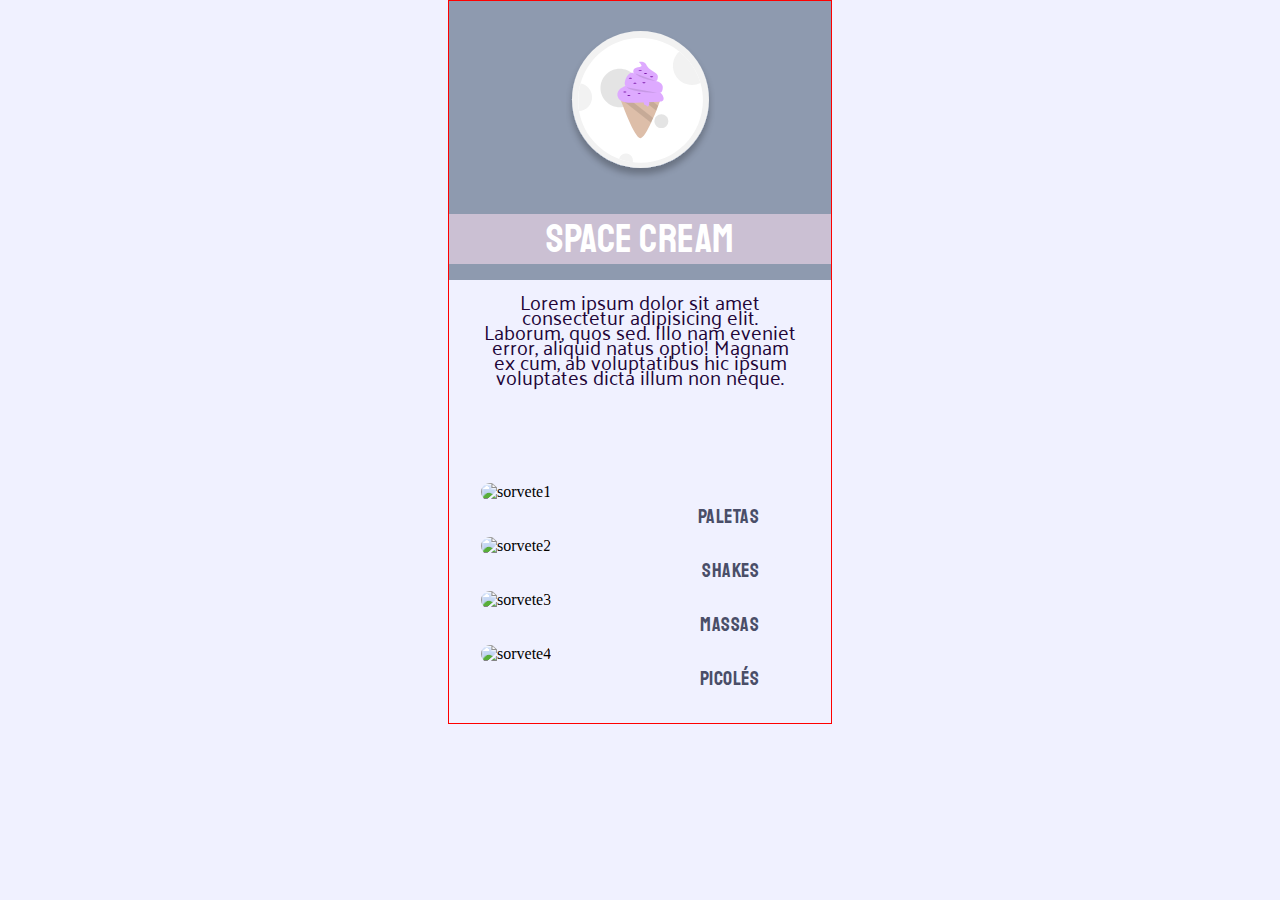
==== desafioStage03/index.html @ 04c7185d "incluindo imagens" ====
<!DOCTYPE html>
<html lang="pt-br">
  <head>
    <link rel="preconnect" href="https://fonts.googleapis.com" />
    <link rel="preconnect" href="https://fonts.gstatic.com" crossorigin />
    <meta charset="UTF-8" />
    <meta http-equiv="X-UA-Compatible" content="IE=edge" />
    <meta name="viewport" content="width=device-width, initial-scale=1.0" />
    <link
      href="https://fonts.googleapis.com/css2?family=Palanquin&family=Staatliches&display=swap"
      rel="stylesheet"
    />
    <link rel="stylesheet" href="style.css" />
    <title>Sorveteria</title>
  </head>
  <body>
    <div class="page">
      <header>
        <img src="logo.svg" alt="logo" />
        <h1>Space Cream</h1>
      </header>
      <main>
        <p>
          Lorem ipsum dolor sit amet consectetur adipisicing elit. Laborum, quos
          sed. Illo nam eveniet error, aliquid natus optio! Magnam ex cum, ab
          voluptatibus hic ipsum voluptates dicta illum non neque.
        </p>
        <div class="card sm">
          <img
            src="https://images.unsplash.com/photo-1488900128323-21503983a07e?ixlib=rb-1.2.1&ixid=MnwxMjA3fDB8MHxwcm9maWxlLXBhZ2V8MzN8fHxlbnwwfHx8fA%3D%3D&auto=format&fit=crop&w=500&q=60"
            alt="sorvete1"
          />
          <h2>Paletas</h2>
        </div>
        <div class="card lg">
          <img
            src="https://images.unsplash.com/photo-1615478503562-ec2d8aa0e24e?ixlib=rb-1.2.1&ixid=MnwxMjA3fDB8MHxwcm9maWxlLXBhZ2V8NHx8fGVufDB8fHx8&auto=format&fit=crop&w=500&q=60"
            alt="sorvete2"
          />
          <h2>Shakes</h2>
        </div>
        <div class="card sm">
          <img
            src="https://images.unsplash.com/photo-1516559828984-fb3b99548b21?ixlib=rb-1.2.1&ixid=MnwxMjA3fDB8MHxwcm9maWxlLXBhZ2V8MzU2fHx8ZW58MHx8fHw%3D&auto=format&fit=crop&w=500&q=60"
            alt="sorvete3"
          />
          <h2>Massas</h2>
        </div>
        <div class="card lg">
          <img
            src="https://images.unsplash.com/photo-1516043827470-d52c543c438f?ixlib=rb-1.2.1&ixid=MnwxMjA3fDB8MHxwcm9maWxlLXBhZ2V8NjF8fHxlbnwwfHx8fA%3D%3D&auto=format&fit=crop&w=500&q=60"
            alt="sorvete4"
          />
          <h2>Picolés</h2>
        </div>
      </main>
    </div>
  </body>
</html>
---- desafioStage03/style.css ----
* {
  margin: 0;
  padding: 0;
  box-sizing: border-box;
}

:root {
  --ff-palaquin: 'Palanquin', sans-serif;
  --ff-staatliches: 'Staatliches', cursive;
  --f-color-first: hsl(0, 0%, 100%);
  --f-color-second: hsl(274, 84%, 12%);
  --f-color-third: hsl(233, 17%, 35%);
  font-size: 62.5%;


  --bg--first: hsl(233, 100%, 97%);
  --bg--second:hsl(218, 17%, 62%);
  --bg--third: hsl(275, 18%, 79%);
  
}

body {
  background: var(--bg--first);
  font-size: 1.6rem;
}

.page {
  width: 38.4rem;
  margin: 0 auto;
  border: 1px solid red;
}

header {
  text-align: center;
  background: var(--bg--second);
  height: 27.9rem;
}

header img {
  padding: 3rem 0;
}

header h1 {
  text-transform: uppercase;
  font-family: var(--ff-staatliches);
  font-size: 4rem;
  font-weight: 400;
  color: var(--f-color-first);
  letter-spacing: 0.05rem;
  line-height: 3.4rem;

  background: var(--bg--third);

  padding: 0.8rem 0;
}

main {
  display: grid;
  gap: 3.6rem;
  padding: 0 3.2rem 6rem;
}

main p {
  text-align: center;
  font-family: var(--ff-palaquin);
  font-weight: 400;
  font-size: 2rem;
  color: var(--f-color-second);
  line-height: 1.5rem;

  padding: 1.4rem 0 6.3rem;
}

.card {
  position: relative;
}

.card img {
  width: 32REM;
  border-radius: 2rem;
}

.sm img {
  height: 25rem;
  object-fit: cover;
}

.lg img {
  height: 45rem;
}

.card h2 {
  position: absolute;
  top: 1.7rem;
  right: 1.7rem;
  background: var(--bg--first);
  border-radius: 2rem;
  padding: 0 2.3rem;
  font-size: 2rem;
  font-family: var(--ff-staatliches);
  font-weight: 400;
  color: var(--f-color-third);
  line-height: 3.4rem;
  letter-spacing: 0.05rem;
}
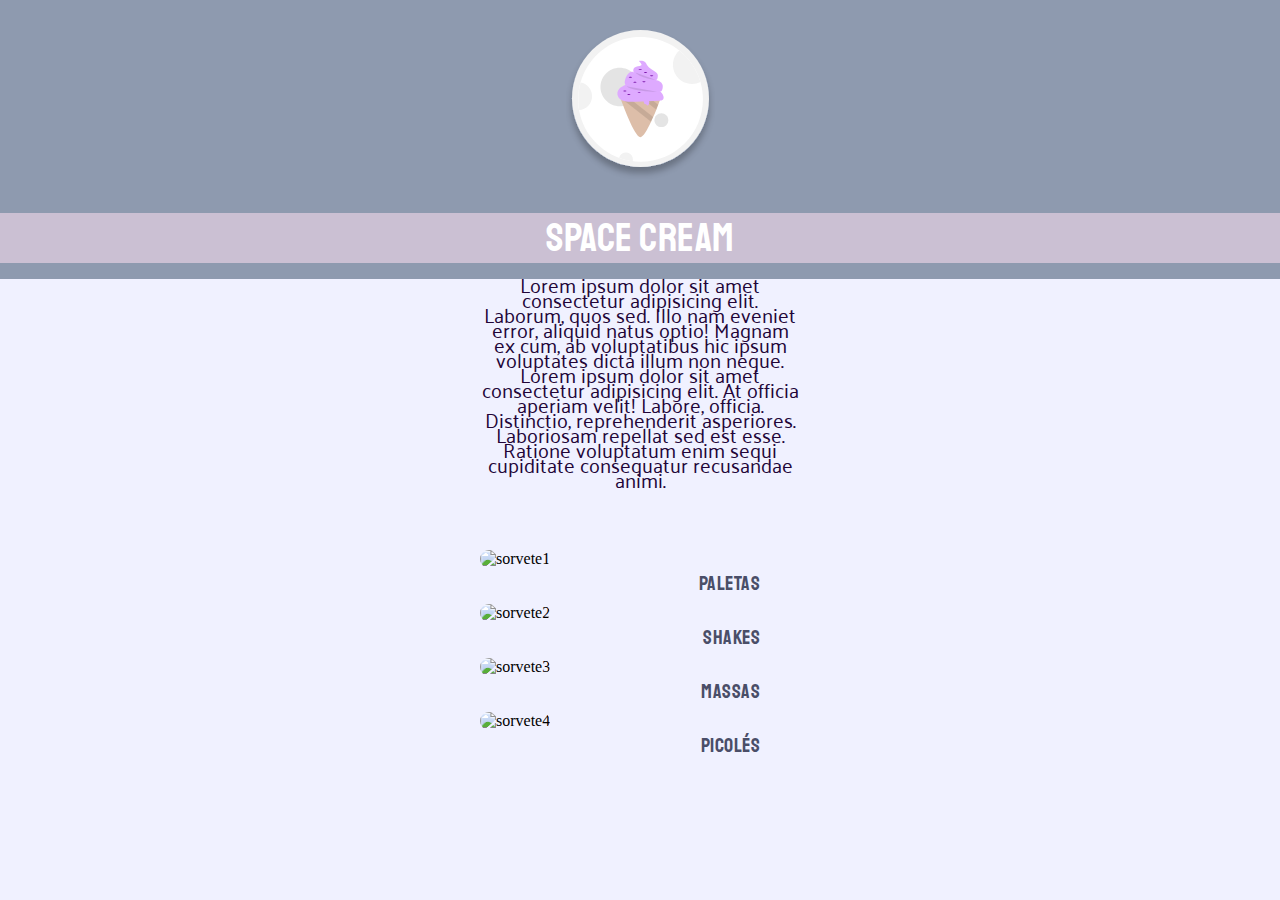
==== commit e131a4bf: "ajustando mobile" ====
--- a/desafioStage03/index.html
+++ b/desafioStage03/index.html
@@ -14,17 +14,23 @@
     <title>Sorveteria</title>
   </head>
   <body>
-    <div class="page">
+    <div class="header">
       <header>
         <img src="logo.svg" alt="logo" />
         <h1>Space Cream</h1>
       </header>
+      <p>
+        Lorem ipsum dolor sit amet consectetur adipisicing elit. Laborum, quos
+        sed. Illo nam eveniet error, aliquid natus optio! Magnam ex cum, ab
+        voluptatibus hic ipsum voluptates dicta illum non neque. Lorem ipsum
+        dolor sit amet consectetur adipisicing elit. At officia aperiam velit!
+        Labore, officia. Distinctio, reprehenderit asperiores. Laboriosam
+        repellat sed est esse. Ratione voluptatum enim sequi cupiditate
+        consequatur recusandae animi.
+      </p>
+    </div>
+    <div class="page">
       <main>
-        <p>
-          Lorem ipsum dolor sit amet consectetur adipisicing elit. Laborum, quos
-          sed. Illo nam eveniet error, aliquid natus optio! Magnam ex cum, ab
-          voluptatibus hic ipsum voluptates dicta illum non neque.
-        </p>
         <div class="card sm">
           <img
             src="https://images.unsplash.com/photo-1488900128323-21503983a07e?ixlib=rb-1.2.1&ixid=MnwxMjA3fDB8MHxwcm9maWxlLXBhZ2V8MzN8fHxlbnwwfHx8fA%3D%3D&auto=format&fit=crop&w=500&q=60"
--- a/desafioStage03/style.css
+++ b/desafioStage03/style.css
@@ -24,16 +24,45 @@
   font-size: 1.6rem;
 }
 
+body::before {
+  content: '';
+  width: 100%;
+  height: 27.9rem;
+  background: var(--bg--second);
+
+  position: absolute;
+  top: 0;
+  left: 0;
+  z-index: -1;
+
+}
+
 .page {
-  width: 38.4rem;
+  max-width: 38.4rem;
   margin: 0 auto;
-  border: 1px solid red;
+}
+
+.header {
+  width: 100%;
+  margin: 0 auto;
+}
+
+.header p {
+  max-width: 32rem;
+  margin: 0 auto;
+  text-align: center;
+  font-family: var(--ff-palaquin);
+  font-weight: 400;
+  font-size: 2rem;
+  color: var(--f-color-second);
+  line-height: 1.5rem;
+
+  padding: 0 0 6.3rem;
 }
 
 header {
   text-align: center;
-  background: var(--bg--second);
-  height: 27.9rem;
+  margin-bottom: 1.4rem;
 }
 
 header img {
@@ -60,17 +89,6 @@
   padding: 0 3.2rem 6rem;
 }
 
-main p {
-  text-align: center;
-  font-family: var(--ff-palaquin);
-  font-weight: 400;
-  font-size: 2rem;
-  color: var(--f-color-second);
-  line-height: 1.5rem;
-
-  padding: 1.4rem 0 6.3rem;
-}
-
 .card {
   position: relative;
 }
@@ -78,11 +96,12 @@
 .card img {
   width: 32REM;
   border-radius: 2rem;
+
+  animation: downtop 500ms 350ms backwards;
 }
 
 .sm img {
   height: 25rem;
-  object-fit: cover;
 }
 
 .lg img {
@@ -102,4 +121,31 @@
   color: var(--f-color-third);
   line-height: 3.4rem;
   letter-spacing: 0.05rem;
+
+  animation: topdown 2000ms 350ms backwards;
 }
+
+
+@keyframes downtop {
+  0% {
+    opacity: 0;
+    transform: translateY(15px);
+  }
+
+  100% {
+    opacity: 1;
+    transform: translateY(0);
+  }
+}
+
+@keyframes topdown {
+  0% {
+    opacity: 0;
+    transform: translateY(-15px);
+  }
+  100% {
+    opacity: 1;
+    transform: translateY(0);
+  }
+}
+
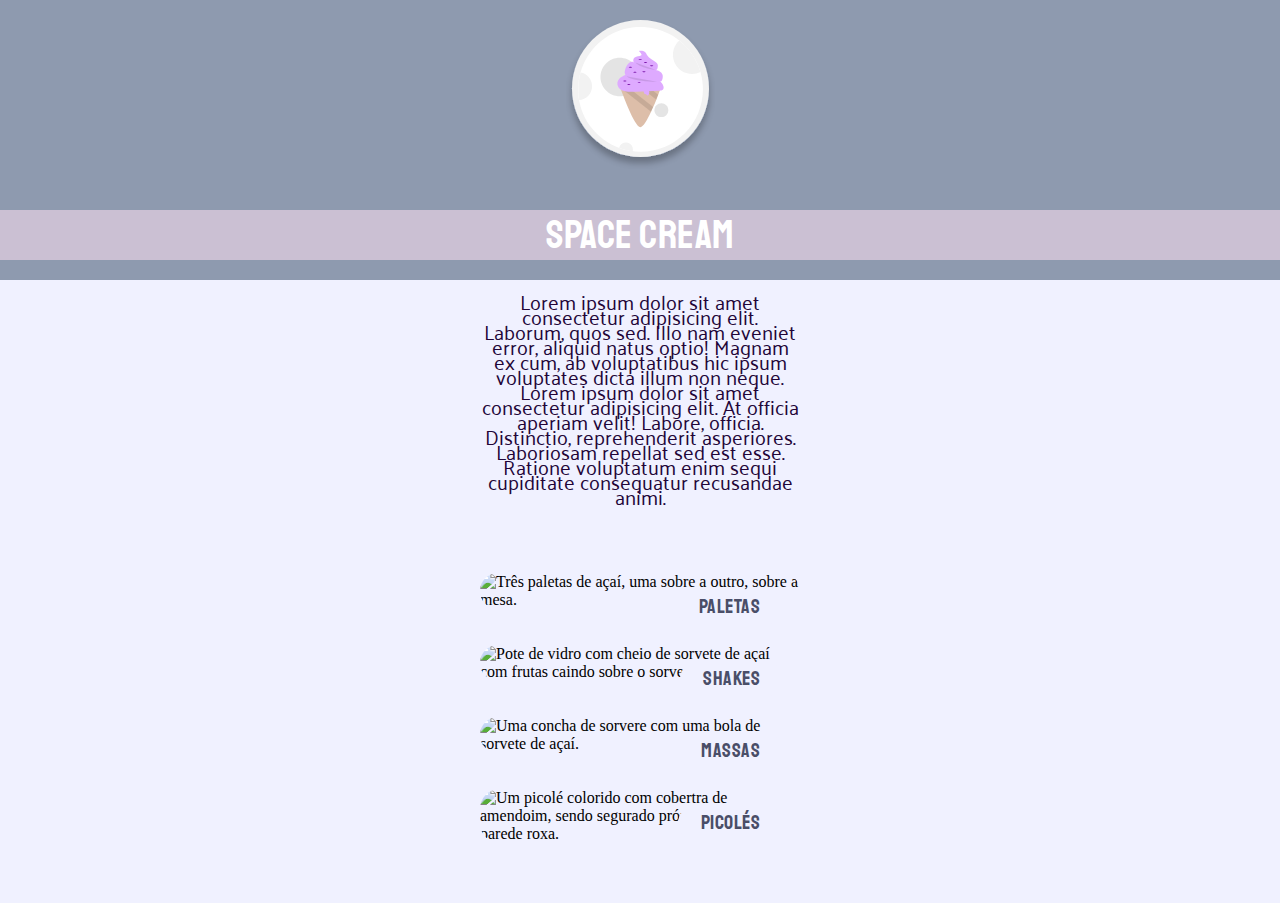
==== commit 53292fc7: "finalizado o projeto mobile first" ====
--- a/desafioStage03/index.html
+++ b/desafioStage03/index.html
@@ -14,48 +14,46 @@
     <title>Sorveteria</title>
   </head>
   <body>
-    <div class="header">
+    <div class="page">
       <header>
         <img src="logo.svg" alt="logo" />
         <h1>Space Cream</h1>
       </header>
-      <p>
-        Lorem ipsum dolor sit amet consectetur adipisicing elit. Laborum, quos
-        sed. Illo nam eveniet error, aliquid natus optio! Magnam ex cum, ab
-        voluptatibus hic ipsum voluptates dicta illum non neque. Lorem ipsum
-        dolor sit amet consectetur adipisicing elit. At officia aperiam velit!
-        Labore, officia. Distinctio, reprehenderit asperiores. Laboriosam
-        repellat sed est esse. Ratione voluptatum enim sequi cupiditate
-        consequatur recusandae animi.
-      </p>
-    </div>
-    <div class="page">
       <main>
+        <p>
+          Lorem ipsum dolor sit amet consectetur adipisicing elit. Laborum, quos
+          sed. Illo nam eveniet error, aliquid natus optio! Magnam ex cum, ab
+          voluptatibus hic ipsum voluptates dicta illum non neque. Lorem ipsum
+          dolor sit amet consectetur adipisicing elit. At officia aperiam velit!
+          Labore, officia. Distinctio, reprehenderit asperiores. Laboriosam
+          repellat sed est esse. Ratione voluptatum enim sequi cupiditate
+          consequatur recusandae animi.
+        </p>
         <div class="card sm">
           <img
             src="https://images.unsplash.com/photo-1488900128323-21503983a07e?ixlib=rb-1.2.1&ixid=MnwxMjA3fDB8MHxwcm9maWxlLXBhZ2V8MzN8fHxlbnwwfHx8fA%3D%3D&auto=format&fit=crop&w=500&q=60"
-            alt="sorvete1"
+            alt="Três paletas de açaí, uma sobre a outro, sobre a mesa."
           />
           <h2>Paletas</h2>
         </div>
         <div class="card lg">
           <img
             src="https://images.unsplash.com/photo-1615478503562-ec2d8aa0e24e?ixlib=rb-1.2.1&ixid=MnwxMjA3fDB8MHxwcm9maWxlLXBhZ2V8NHx8fGVufDB8fHx8&auto=format&fit=crop&w=500&q=60"
-            alt="sorvete2"
+            alt="Pote de vidro com cheio de sorvete de açaí com frutas caindo sobre o sorvete."
           />
           <h2>Shakes</h2>
         </div>
         <div class="card sm">
           <img
             src="https://images.unsplash.com/photo-1516559828984-fb3b99548b21?ixlib=rb-1.2.1&ixid=MnwxMjA3fDB8MHxwcm9maWxlLXBhZ2V8MzU2fHx8ZW58MHx8fHw%3D&auto=format&fit=crop&w=500&q=60"
-            alt="sorvete3"
+            alt="Uma concha de sorvere com uma bola de sorvete de açaí."
           />
           <h2>Massas</h2>
         </div>
         <div class="card lg">
           <img
             src="https://images.unsplash.com/photo-1516043827470-d52c543c438f?ixlib=rb-1.2.1&ixid=MnwxMjA3fDB8MHxwcm9maWxlLXBhZ2V8NjF8fHxlbnwwfHx8fA%3D%3D&auto=format&fit=crop&w=500&q=60"
-            alt="sorvete4"
+            alt="Um picolé colorido com cobertra de amendoim, sendo segurado próximo a uma parede roxa."
           />
           <h2>Picolés</h2>
         </div>
--- a/desafioStage03/style.css
+++ b/desafioStage03/style.css
@@ -1,151 +1,169 @@
-* {
-  margin: 0;
-  padding: 0;
-  box-sizing: border-box;
-}
+  * {
+    margin: 0;
+    padding: 0;
+    box-sizing: border-box;
+  }
 
-:root {
-  --ff-palaquin: 'Palanquin', sans-serif;
-  --ff-staatliches: 'Staatliches', cursive;
-  --f-color-first: hsl(0, 0%, 100%);
-  --f-color-second: hsl(274, 84%, 12%);
-  --f-color-third: hsl(233, 17%, 35%);
-  font-size: 62.5%;
+  :root {
+    --ff-palaquin: 'Palanquin', sans-serif;
+    --ff-staatliches: 'Staatliches', cursive;
+    --f-color-first: hsl(0, 0%, 100%);
+    --f-color-second: hsl(274, 84%, 12%);
+    --f-color-third: hsl(233, 17%, 35%);
+    font-size: 62.5%;
 
 
-  --bg--first: hsl(233, 100%, 97%);
-  --bg--second:hsl(218, 17%, 62%);
-  --bg--third: hsl(275, 18%, 79%);
-  
-}
+    --bg--first: hsl(233, 100%, 97%);
+    --bg--second:hsl(218, 17%, 62%);
+    --bg--third: hsl(275, 18%, 79%);
+    
+  }
 
-body {
-  background: var(--bg--first);
-  font-size: 1.6rem;
-}
+  body {
+    background: var(--bg--first);
+    font-size: 1.6rem;
+  }
 
-body::before {
-  content: '';
-  width: 100%;
-  height: 27.9rem;
-  background: var(--bg--second);
+  .page {
+    
+    margin: 0 auto;
+  }
 
-  position: absolute;
-  top: 0;
-  left: 0;
-  z-index: -1;
+  /*
+  .header {
+    width: 100%;
+    margin: 0 auto;
+  }
 
-}
+  .header p {
+    max-width: 32rem;
+    margin: 0 auto;
+    text-align: center;
+    font-family: var(--ff-palaquin);
+    font-weight: 400;
+    font-size: 2rem;
+    color: var(--f-color-second);
+    line-height: 1.5rem;
 
-.page {
-  max-width: 38.4rem;
-  margin: 0 auto;
-}
+    padding: 1.4rem 0 6.3rem;
+  }
+  */
 
-.header {
-  width: 100%;
-  margin: 0 auto;
-}
+  header {
+    width: 100%;
+    margin: 0 auto;
+    display: flex;
+    flex-direction: column;
+    align-items: center;
+    justify-content: space-around;
+    text-align: center;
+    background: var(--bg--second);
+    height: 28rem;
+  }
 
-.header p {
-  max-width: 32rem;
-  margin: 0 auto;
-  text-align: center;
-  font-family: var(--ff-palaquin);
-  font-weight: 400;
-  font-size: 2rem;
-  color: var(--f-color-second);
-  line-height: 1.5rem;
+  main p {
+    max-width: 32rem;
+    margin: 0 auto;
+    text-align: center;
+    font-family: var(--ff-palaquin);
+    font-weight: 400;
+    font-size: 2rem;
+    color: var(--f-color-second);
+    line-height: 1.5rem;
 
-  padding: 0 0 6.3rem;
-}
-
-header {
-  text-align: center;
-  margin-bottom: 1.4rem;
-}
-
-header img {
-  padding: 3rem 0;
-}
-
-header h1 {
-  text-transform: uppercase;
-  font-family: var(--ff-staatliches);
-  font-size: 4rem;
-  font-weight: 400;
-  color: var(--f-color-first);
-  letter-spacing: 0.05rem;
-  line-height: 3.4rem;
-
-  background: var(--bg--third);
-
-  padding: 0.8rem 0;
-}
-
-main {
-  display: grid;
-  gap: 3.6rem;
-  padding: 0 3.2rem 6rem;
-}
-
-.card {
-  position: relative;
-}
-
-.card img {
-  width: 32REM;
-  border-radius: 2rem;
-
-  animation: downtop 500ms 350ms backwards;
-}
-
-.sm img {
-  height: 25rem;
-}
-
-.lg img {
-  height: 45rem;
-}
-
-.card h2 {
-  position: absolute;
-  top: 1.7rem;
-  right: 1.7rem;
-  background: var(--bg--first);
-  border-radius: 2rem;
-  padding: 0 2.3rem;
-  font-size: 2rem;
-  font-family: var(--ff-staatliches);
-  font-weight: 400;
-  color: var(--f-color-third);
-  line-height: 3.4rem;
-  letter-spacing: 0.05rem;
-
-  animation: topdown 2000ms 350ms backwards;
-}
+    padding: 1.4rem 0 3.3rem;
+  }
 
 
-@keyframes downtop {
-  0% {
-    opacity: 0;
-    transform: translateY(15px);
+
+  header svg {
+    padding: 3rem 0;
+  }
+  
+  header h1 {
+    text-transform: uppercase;
+    background: var(--bg--third);
+    font-family: var(--ff-staatliches);
+    font-size: 4rem;
+    font-weight: 400;
+    color: var(--f-color-first);
+    letter-spacing: 0.05rem;
+    line-height: 3.4rem;
+    width: 100%;
+    padding: 0.8rem 0;
   }
 
-  100% {
-    opacity: 1;
-    transform: translateY(0);
+  main {
+    max-width: 38.4rem;
+    margin: 0 auto;
+    display: grid;
+    gap: 3.6rem;
+    padding: 0 3.2rem 6rem;
   }
-}
 
-@keyframes topdown {
-  0% {
-    opacity: 0;
-    transform: translateY(-15px);
+  .card {
+    position: relative;
   }
-  100% {
-    opacity: 1;
-    transform: translateY(0);
+
+  .card img {
+    width: 100%;
+    border-radius: 2rem;
+
+    animation: downtop 500ms 350ms backwards;
   }
-}
 
+  .sm img {
+    height: 25rem;
+  }
+
+  .lg img {
+    height: 45rem;
+  }
+
+  .card h2 {
+    position: absolute;
+    top: 1.7rem;
+    right: 1.7rem;
+    background: var(--bg--first);
+    border-radius: 2rem;
+    padding: 0 2.3rem;
+    font-size: 2rem;
+    font-family: var(--ff-staatliches);
+    font-weight: 400;
+    color: var(--f-color-third);
+    line-height: 3.4rem;
+    letter-spacing: 0.05rem;
+
+    animation: topdown 2000ms 350ms backwards;
+  }
+
+
+  @keyframes downtop {
+    0% {
+      opacity: 0;
+      transform: translateY(15px);
+    }
+
+    100% {
+      opacity: 1;
+      transform: translateY(0);
+    }
+  }
+
+  @keyframes topdown {
+    0% {
+      opacity: 0;
+      transform: translateY(-15px);
+    }
+    100% {
+      opacity: 1;
+      transform: translateY(0);
+    }
+  }
+
+  @media (max-width: 320px) {
+    :root {
+      font-size: 50%;
+    }
+  }
+
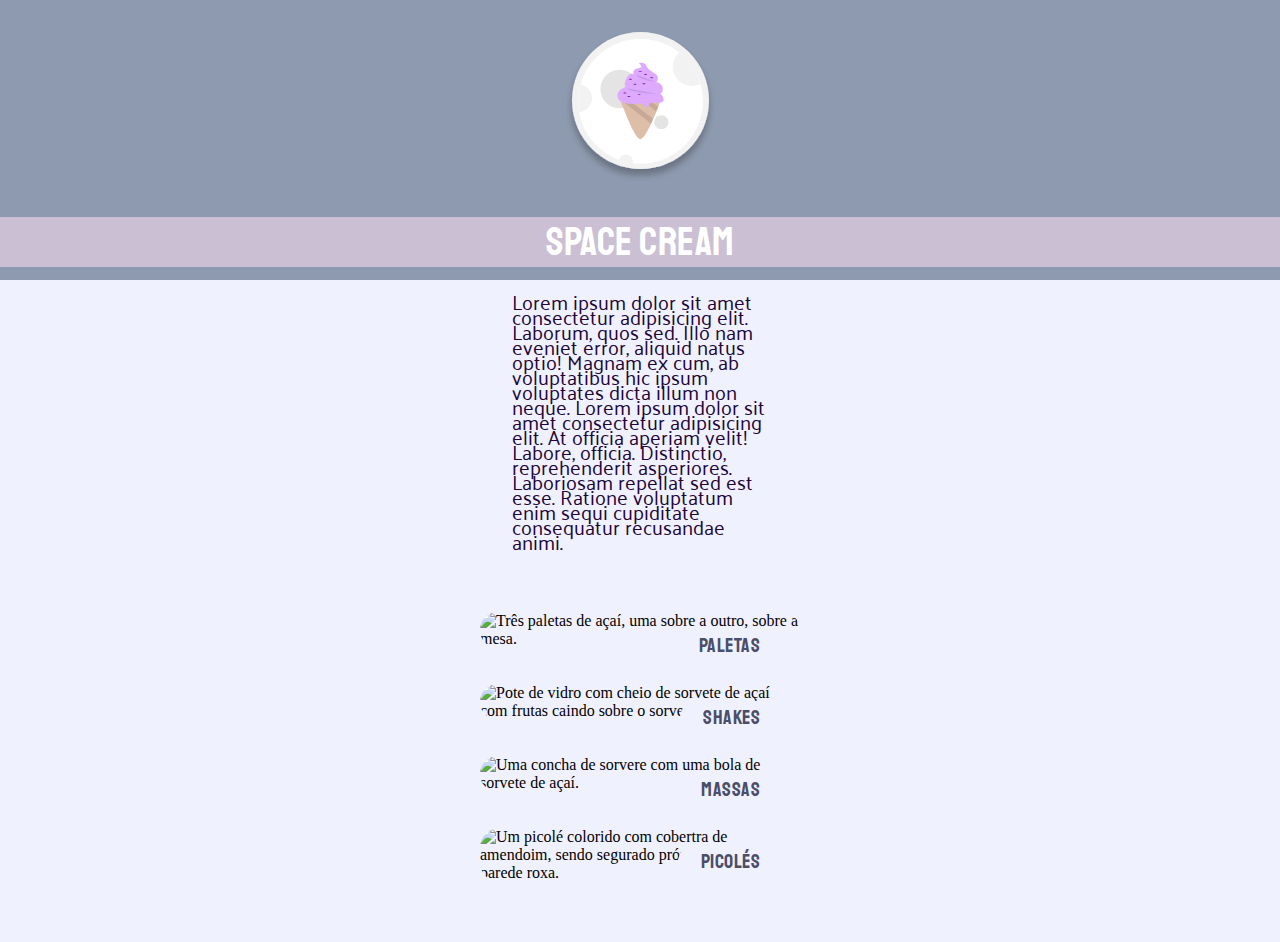
==== commit 35c53d0d: "erros corrigidos" ====
--- a/desafioStage03/index.html
+++ b/desafioStage03/index.html
@@ -15,11 +15,13 @@
   </head>
   <body>
     <div class="page">
-      <header>
-        <img src="logo.svg" alt="logo" />
-        <h1>Space Cream</h1>
-      </header>
-      <main>
+      <div class="head">
+        <header>
+          <div class="image"><img src="logo.svg" alt="logo" /></div>
+          <h1>Space Cream</h1>
+        </header>
+      </div>
+      <div class="text">
         <p>
           Lorem ipsum dolor sit amet consectetur adipisicing elit. Laborum, quos
           sed. Illo nam eveniet error, aliquid natus optio! Magnam ex cum, ab
@@ -29,6 +31,8 @@
           repellat sed est esse. Ratione voluptatum enim sequi cupiditate
           consequatur recusandae animi.
         </p>
+      </div>
+      <main>
         <div class="card sm">
           <img
             src="https://images.unsplash.com/photo-1488900128323-21503983a07e?ixlib=rb-1.2.1&ixid=MnwxMjA3fDB8MHxwcm9maWxlLXBhZ2V8MzN8fHxlbnwwfHx8fA%3D%3D&auto=format&fit=crop&w=500&q=60"
--- a/desafioStage03/style.css
+++ b/desafioStage03/style.css
@@ -25,61 +25,21 @@
   }
 
   .page {
-    
     margin: 0 auto;
   }
 
-  /*
-  .header {
-    width: 100%;
-    margin: 0 auto;
-  }
-
-  .header p {
-    max-width: 32rem;
-    margin: 0 auto;
-    text-align: center;
-    font-family: var(--ff-palaquin);
-    font-weight: 400;
-    font-size: 2rem;
-    color: var(--f-color-second);
-    line-height: 1.5rem;
-
-    padding: 1.4rem 0 6.3rem;
-  }
-  */
 
   header {
     width: 100%;
-    margin: 0 auto;
-    display: flex;
-    flex-direction: column;
-    align-items: center;
-    justify-content: space-around;
     text-align: center;
     background: var(--bg--second);
     height: 28rem;
   }
 
-  main p {
-    max-width: 32rem;
-    margin: 0 auto;
-    text-align: center;
-    font-family: var(--ff-palaquin);
-    font-weight: 400;
-    font-size: 2rem;
-    color: var(--f-color-second);
-    line-height: 1.5rem;
-
-    padding: 1.4rem 0 3.3rem;
+  header .image {
+    padding: 3.2rem 0;
   }
 
-
-
-  header svg {
-    padding: 3rem 0;
-  }
-  
   header h1 {
     text-transform: uppercase;
     background: var(--bg--third);
@@ -91,6 +51,18 @@
     line-height: 3.4rem;
     width: 100%;
     padding: 0.8rem 0;
+  }
+
+  .text p {
+    max-width: 32rem;
+    margin: 0 auto;
+    font-family: var(--ff-palaquin);
+    font-weight: 400;
+    font-size: 2rem;
+    color: var(--f-color-second);
+    line-height: 1.5rem;
+
+    padding: 1.4rem 3.2rem 6.3rem;
   }
 
   main {
@@ -160,10 +132,3 @@
       transform: translateY(0);
     }
   }
-
-  @media (max-width: 320px) {
-    :root {
-      font-size: 50%;
-    }
-  }
-
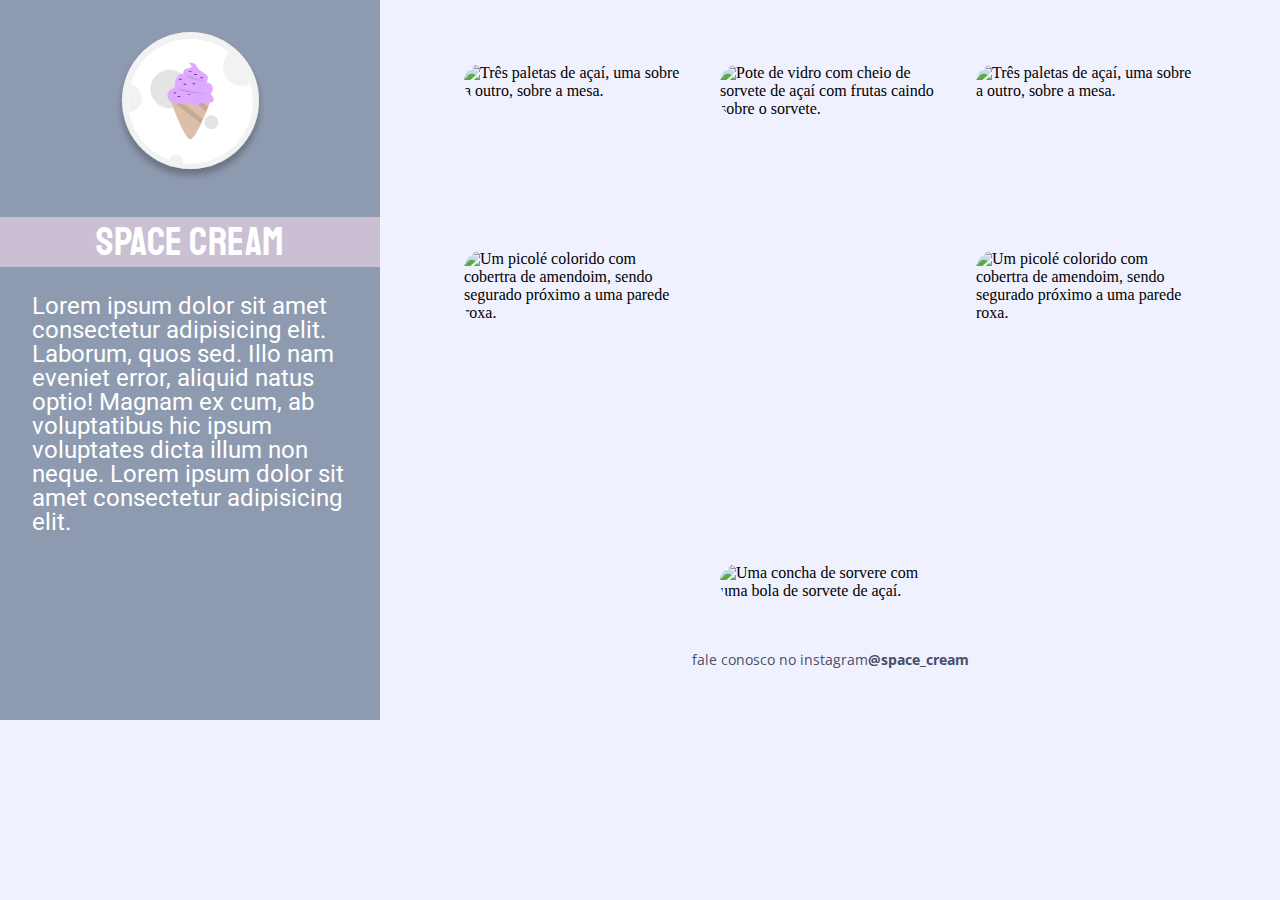
==== commit a8ab1f78: "Grid sorvete" ====
--- a/desafioStage03/index.html
+++ b/desafioStage03/index.html
@@ -6,8 +6,9 @@
     <meta charset="UTF-8" />
     <meta http-equiv="X-UA-Compatible" content="IE=edge" />
     <meta name="viewport" content="width=device-width, initial-scale=1.0" />
+
     <link
-      href="https://fonts.googleapis.com/css2?family=Palanquin&family=Staatliches&display=swap"
+      href="https://fonts.googleapis.com/css2?family=Open+Sans:wght@400;700&family=Palanquin&family=Roboto&family=Staatliches&display=swap"
       rel="stylesheet"
     />
     <link rel="stylesheet" href="style.css" />
@@ -20,48 +21,67 @@
           <div class="image"><img src="logo.svg" alt="logo" /></div>
           <h1>Space Cream</h1>
         </header>
+        <div class="text">
+          <p>
+            Lorem ipsum dolor sit amet consectetur adipisicing elit. Laborum,
+            quos sed. Illo nam eveniet error, aliquid natus optio! Magnam ex
+            cum, ab voluptatibus hic ipsum voluptates dicta illum non neque.
+            Lorem ipsum dolor sit amet consectetur adipisicing elit.
+          </p>
+        </div>
       </div>
-      <div class="text">
-        <p>
-          Lorem ipsum dolor sit amet consectetur adipisicing elit. Laborum, quos
-          sed. Illo nam eveniet error, aliquid natus optio! Magnam ex cum, ab
-          voluptatibus hic ipsum voluptates dicta illum non neque. Lorem ipsum
-          dolor sit amet consectetur adipisicing elit. At officia aperiam velit!
-          Labore, officia. Distinctio, reprehenderit asperiores. Laboriosam
-          repellat sed est esse. Ratione voluptatum enim sequi cupiditate
-          consequatur recusandae animi.
-        </p>
+      <div class="container">
+        <main>
+          <div class="card sm">
+            <img
+              src="https://images.unsplash.com/photo-1488900128323-21503983a07e?ixlib=rb-1.2.1&ixid=MnwxMjA3fDB8MHxwcm9maWxlLXBhZ2V8MzN8fHxlbnwwfHx8fA%3D%3D&auto=format&fit=crop&w=500&q=60"
+              alt="Três paletas de açaí, uma sobre a outro, sobre a mesa."
+            />
+            <h2>Paletas</h2>
+          </div>
+          <div class="card lg">
+            <img
+              src="https://images.unsplash.com/photo-1615478503562-ec2d8aa0e24e?ixlib=rb-1.2.1&ixid=MnwxMjA3fDB8MHxwcm9maWxlLXBhZ2V8NHx8fGVufDB8fHx8&auto=format&fit=crop&w=500&q=60"
+              alt="Pote de vidro com cheio de sorvete de açaí com frutas caindo sobre o sorvete."
+            />
+            <h2>Shakes</h2>
+          </div>
+          <div class="card sm">
+            <img
+              src="https://images.unsplash.com/photo-1516559828984-fb3b99548b21?ixlib=rb-1.2.1&ixid=MnwxMjA3fDB8MHxwcm9maWxlLXBhZ2V8MzU2fHx8ZW58MHx8fHw%3D&auto=format&fit=crop&w=500&q=60"
+              alt="Uma concha de sorvere com uma bola de sorvete de açaí."
+            />
+            <h2>Massas</h2>
+          </div>
+          <div class="card lg">
+            <img
+              src="https://images.unsplash.com/photo-1516043827470-d52c543c438f?ixlib=rb-1.2.1&ixid=MnwxMjA3fDB8MHxwcm9maWxlLXBhZ2V8NjF8fHxlbnwwfHx8fA%3D%3D&auto=format&fit=crop&w=500&q=60"
+              alt="Um picolé colorido com cobertra de amendoim, sendo segurado próximo a uma parede roxa."
+            />
+            <h2>Picolés</h2>
+          </div>
+          <div class="card sm invisible">
+            <img
+              src="https://images.unsplash.com/photo-1488900128323-21503983a07e?ixlib=rb-1.2.1&ixid=MnwxMjA3fDB8MHxwcm9maWxlLXBhZ2V8MzN8fHxlbnwwfHx8fA%3D%3D&auto=format&fit=crop&w=500&q=60"
+              alt="Três paletas de açaí, uma sobre a outro, sobre a mesa."
+            />
+            <h2>Paletas</h2>
+          </div>
+          <div class="card lg invisible">
+            <img
+              src="https://images.unsplash.com/photo-1516043827470-d52c543c438f?ixlib=rb-1.2.1&ixid=MnwxMjA3fDB8MHxwcm9maWxlLXBhZ2V8NjF8fHxlbnwwfHx8fA%3D%3D&auto=format&fit=crop&w=500&q=60"
+              alt="Um picolé colorido com cobertra de amendoim, sendo segurado próximo a uma parede roxa."
+            />
+            <h2>Picolés</h2>
+          </div>
+        </main>
+        <div class="foot">
+          <footer>
+            fale conosco no instagram
+            <a href="#" target="_blakn"> @space_cream</a>
+          </footer>
+        </div>
       </div>
-      <main>
-        <div class="card sm">
-          <img
-            src="https://images.unsplash.com/photo-1488900128323-21503983a07e?ixlib=rb-1.2.1&ixid=MnwxMjA3fDB8MHxwcm9maWxlLXBhZ2V8MzN8fHxlbnwwfHx8fA%3D%3D&auto=format&fit=crop&w=500&q=60"
-            alt="Três paletas de açaí, uma sobre a outro, sobre a mesa."
-          />
-          <h2>Paletas</h2>
-        </div>
-        <div class="card lg">
-          <img
-            src="https://images.unsplash.com/photo-1615478503562-ec2d8aa0e24e?ixlib=rb-1.2.1&ixid=MnwxMjA3fDB8MHxwcm9maWxlLXBhZ2V8NHx8fGVufDB8fHx8&auto=format&fit=crop&w=500&q=60"
-            alt="Pote de vidro com cheio de sorvete de açaí com frutas caindo sobre o sorvete."
-          />
-          <h2>Shakes</h2>
-        </div>
-        <div class="card sm">
-          <img
-            src="https://images.unsplash.com/photo-1516559828984-fb3b99548b21?ixlib=rb-1.2.1&ixid=MnwxMjA3fDB8MHxwcm9maWxlLXBhZ2V8MzU2fHx8ZW58MHx8fHw%3D&auto=format&fit=crop&w=500&q=60"
-            alt="Uma concha de sorvere com uma bola de sorvete de açaí."
-          />
-          <h2>Massas</h2>
-        </div>
-        <div class="card lg">
-          <img
-            src="https://images.unsplash.com/photo-1516043827470-d52c543c438f?ixlib=rb-1.2.1&ixid=MnwxMjA3fDB8MHxwcm9maWxlLXBhZ2V8NjF8fHxlbnwwfHx8fA%3D%3D&auto=format&fit=crop&w=500&q=60"
-            alt="Um picolé colorido com cobertra de amendoim, sendo segurado próximo a uma parede roxa."
-          />
-          <h2>Picolés</h2>
-        </div>
-      </main>
     </div>
   </body>
 </html>
--- a/desafioStage03/style.css
+++ b/desafioStage03/style.css
@@ -1,134 +1,301 @@
-  * {
+* {
+  margin: 0;
+  padding: 0;
+  box-sizing: border-box;
+}
+
+:root {
+  --ff-palaquin: 'Palanquin', sans-serif;
+  --ff-staatliches: 'Staatliches', cursive;
+  --ff-open-sans: 'Open Sans', sans-serif;
+  --ff-roboto: 'Roboto', sans-serif;
+
+  --f-color-first: hsl(0, 0%, 100%);
+  --f-color-second: hsl(274, 84%, 12%);
+  --f-color-third: hsl(232, 17%, 35%);
+  font-size: 62.5%;
+
+  --bg--first: hsl(233, 100%, 97%);
+  --bg--second: hsl(218, 17%, 62%);
+  --bg--third: hsl(275, 18%, 79%);
+}
+
+body {
+  background: var(--bg--first);
+  font-size: 1.6rem;
+}
+
+.page {
+  margin: 0 auto;
+  max-width: clamp(28rem, 50rem + 60vw, 200rem);
+}
+
+header {
+  width: 100%;
+  text-align: center;
+  background: var(--bg--second);
+  height: 28rem;
+}
+
+header .image {
+  padding: 3.2rem 0;
+}
+
+header h1 {
+  text-transform: uppercase;
+  background: var(--bg--third);
+  font-family: var(--ff-staatliches);
+  font-size: 4rem;
+  font-weight: 400;
+  color: var(--f-color-first);
+  letter-spacing: 0.05rem;
+  line-height: 3.4rem;
+  width: 100%;
+  padding: 0.8rem 0;
+}
+
+.text p {
+  max-width: 62rem;
+  height: 23rem;
+  margin: 0 auto;
+  font-family: var(--ff-palaquin);
+  font-weight: 400;
+  font-size: 2rem;
+  color: var(--f-color-second);
+  line-height: 1.5rem;
+
+  padding: 1.4rem 3.2rem 6.3rem;
+}
+
+main {
+  margin: 0 auto;
+  display: grid;
+  gap: 3.6rem;
+  padding: 0 3.2rem 6rem;
+  max-width: 900px;
+  justify-content: center;
+}
+
+.card {
+  position: relative;
+  max-width: 32rem;
+}
+
+.card img {
+  width: 100%;
+  border-radius: 2rem;
+
+  animation: downtop 500ms 350ms backwards;
+}
+
+.card img:hover {
+  filter: brightness(1.1);
+  transform: scale(1.1);
+  box-shadow: 0px 0px 6px black;
+}
+
+.sm img {
+  height: 25rem;
+}
+
+.lg img {
+  height: 45rem;
+}
+
+.card h2 {
+  position: absolute;
+  top: 1.7rem;
+  right: 1.7rem;
+  background: var(--bg--first);
+  border-radius: 2rem;
+  padding: 0 2.3rem;
+  font-size: 2rem;
+  font-family: var(--ff-staatliches);
+  font-weight: 400;
+  color: var(--f-color-third);
+  line-height: 3.4rem;
+  letter-spacing: 0.05rem;
+
+  animation: topdown 2000ms 350ms backwards;
+}
+
+.invisible {
+  display: none;
+}
+
+.foot footer {
+  display: none;
+}
+
+@keyframes downtop {
+  0% {
+    opacity: 0;
+    transform: translateY(15px);
+  }
+
+  100% {
+    opacity: 1;
+    transform: translateY(0);
+  }
+}
+
+@keyframes topdown {
+  0% {
+    opacity: 0;
+    transform: translateY(-15px);
+  }
+  100% {
+    opacity: 1;
+    transform: translateY(0);
+  }
+}
+
+@media (min-width: 700px) {
+  main {
+    grid-template-columns: 1fr 1fr;
+    grid-template-areas:
+      'A B'
+      'D B'
+      'D C';
+  }
+
+  main div:nth-child(1) {
+    grid-area: A;
+  }
+
+  main div:nth-child(2) {
+    grid-area: B;
+  }
+
+  main div:nth-child(3) {
+    grid-area: C;
+  }
+
+  main div:nth-child(4) {
+    grid-area: D;
+  }
+
+  .foot footer {
+    display: flex;
+    justify-content: center;
+    width: 59.2rem;
+    margin: 0 auto 5rem;
+    font-size: 1.4rem;
+    font-family: var(--ff-open-sans);
+    color: var(--f-color-third);
+  }
+
+  .foot footer a {
+    text-decoration: none;
+    color: var(--f-color-third);
+    font-weight: 700;
+  }
+}
+
+@media (min-width: 900px) {
+  main {
+    grid-template-columns: 1fr 1fr 1fr;
+    grid-template-areas:
+      'A B E'
+      'D B F'
+      'D C F';
+  }
+
+  main div:nth-child(1) {
+    grid-area: A;
+  }
+
+  main div:nth-child(2) {
+    grid-area: B;
+  }
+
+  main div:nth-child(3) {
+    grid-area: C;
+  }
+
+  main div:nth-child(4) {
+    grid-area: D;
+  }
+
+  main div:nth-child(5) {
+    grid-area: E;
+  }
+
+  main div:nth-child(6) {
+    grid-area: F;
+  }
+
+  .head header p {
+    font-family: var(--ff-roboto);
+  }
+
+  .invisible {
+    display: grid;
+  }
+
+  .card {
+    width: 22rem;
+    margin: 0 auto;
+  }
+
+  .card h2 {
+    display: none;
+  }
+
+  .sm img {
+    height: 15rem;
+  }
+
+  .lg img {
+    height: 35rem;
+  }
+
+  .foot footer {
+    display: flex;
+    justify-content: center;
+    width: 59.2rem;
+    margin: 0 auto 4.5rem;
+    font-size: 1.4rem;
+    font-family: var(--ff-open-sans);
+    color: var(--f-color-third);
+  }
+
+  .foot footer a {
+    text-decoration: none;
+    color: var(--f-color-third);
+    font-weight: 700;
+  }
+}
+
+@media (min-width: 1200px) {
+  .page {
+    display: flex;
+    height: 72rem;
     margin: 0;
-    padding: 0;
-    box-sizing: border-box;
-  }
-
-  :root {
-    --ff-palaquin: 'Palanquin', sans-serif;
-    --ff-staatliches: 'Staatliches', cursive;
-    --f-color-first: hsl(0, 0%, 100%);
-    --f-color-second: hsl(274, 84%, 12%);
-    --f-color-third: hsl(233, 17%, 35%);
-    font-size: 62.5%;
-
-
-    --bg--first: hsl(233, 100%, 97%);
-    --bg--second:hsl(218, 17%, 62%);
-    --bg--third: hsl(275, 18%, 79%);
-    
-  }
-
-  body {
-    background: var(--bg--first);
-    font-size: 1.6rem;
-  }
-
-  .page {
-    margin: 0 auto;
-  }
-
-
-  header {
-    width: 100%;
-    text-align: center;
+  }
+
+  .head {
+    min-width: 38rem;
+    height: 100%;
     background: var(--bg--second);
-    height: 28rem;
-  }
-
-  header .image {
-    padding: 3.2rem 0;
-  }
-
-  header h1 {
-    text-transform: uppercase;
-    background: var(--bg--third);
-    font-family: var(--ff-staatliches);
-    font-size: 4rem;
-    font-weight: 400;
+  }
+
+  .head p {
     color: var(--f-color-first);
-    letter-spacing: 0.05rem;
-    line-height: 3.4rem;
-    width: 100%;
-    padding: 0.8rem 0;
-  }
-
-  .text p {
-    max-width: 32rem;
-    margin: 0 auto;
-    font-family: var(--ff-palaquin);
-    font-weight: 400;
-    font-size: 2rem;
-    color: var(--f-color-second);
-    line-height: 1.5rem;
-
-    padding: 1.4rem 3.2rem 6.3rem;
+    font-size: 2.4rem;
+    font-family: var(--ff-roboto);
+    line-height: 2.4rem;
+    font-weight: normal;
   }
 
   main {
-    max-width: 38.4rem;
-    margin: 0 auto;
-    display: grid;
-    gap: 3.6rem;
-    padding: 0 3.2rem 6rem;
-  }
-
-  .card {
-    position: relative;
-  }
-
-  .card img {
-    width: 100%;
-    border-radius: 2rem;
-
-    animation: downtop 500ms 350ms backwards;
-  }
-
-  .sm img {
-    height: 25rem;
-  }
-
-  .lg img {
-    height: 45rem;
-  }
-
-  .card h2 {
-    position: absolute;
-    top: 1.7rem;
-    right: 1.7rem;
-    background: var(--bg--first);
-    border-radius: 2rem;
-    padding: 0 2.3rem;
-    font-size: 2rem;
-    font-family: var(--ff-staatliches);
-    font-weight: 400;
-    color: var(--f-color-third);
-    line-height: 3.4rem;
-    letter-spacing: 0.05rem;
-
-    animation: topdown 2000ms 350ms backwards;
-  }
-
-
-  @keyframes downtop {
-    0% {
-      opacity: 0;
-      transform: translateY(15px);
-    }
-
-    100% {
-      opacity: 1;
-      transform: translateY(0);
-    }
-  }
-
-  @keyframes topdown {
-    0% {
-      opacity: 0;
-      transform: translateY(-15px);
-    }
-    100% {
-      opacity: 1;
-      transform: translateY(0);
-    }
-  }
+    padding: 6.4rem 9rem 5rem;
+    align-content: center;
+    margin: 0;
+  }
+
+  .container {
+    display: flex;
+    flex-direction: column;
+  }
+}
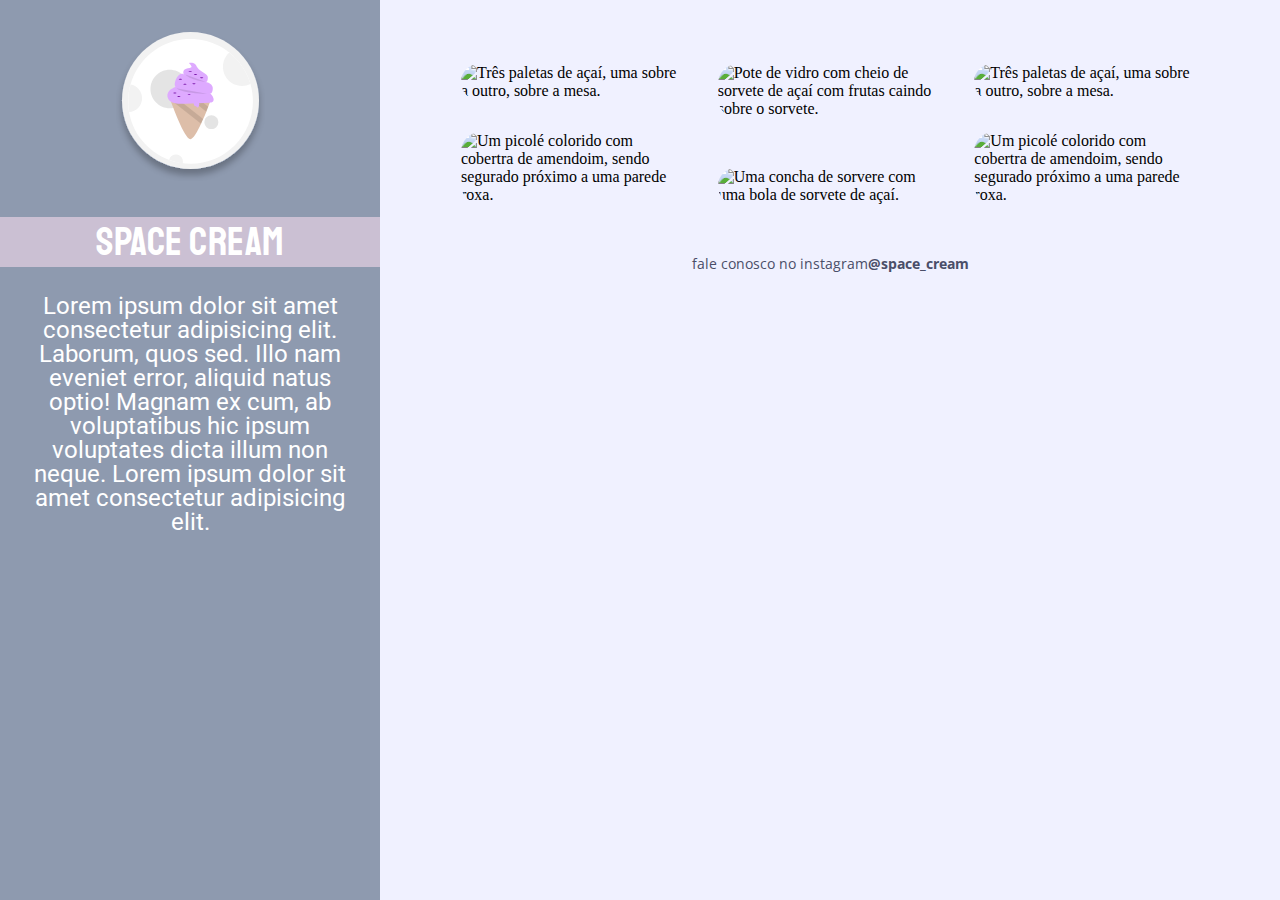
==== commit e566a09b: "ajuste das imagens" ====
--- a/desafioStage03/index.html
+++ b/desafioStage03/index.html
@@ -34,42 +34,42 @@
         <main>
           <div class="card sm">
             <img
-              src="https://images.unsplash.com/photo-1488900128323-21503983a07e?ixlib=rb-1.2.1&ixid=MnwxMjA3fDB8MHxwcm9maWxlLXBhZ2V8MzN8fHxlbnwwfHx8fA%3D%3D&auto=format&fit=crop&w=500&q=60"
+              src="https://responsive-ice-cream-website.vercel.app/images/sorvete1.png"
               alt="Três paletas de açaí, uma sobre a outro, sobre a mesa."
             />
             <h2>Paletas</h2>
           </div>
           <div class="card lg">
             <img
-              src="https://images.unsplash.com/photo-1615478503562-ec2d8aa0e24e?ixlib=rb-1.2.1&ixid=MnwxMjA3fDB8MHxwcm9maWxlLXBhZ2V8NHx8fGVufDB8fHx8&auto=format&fit=crop&w=500&q=60"
+              src="https://responsive-ice-cream-website.vercel.app/images/sorvete2.png"
               alt="Pote de vidro com cheio de sorvete de açaí com frutas caindo sobre o sorvete."
             />
             <h2>Shakes</h2>
           </div>
           <div class="card sm">
             <img
-              src="https://images.unsplash.com/photo-1516559828984-fb3b99548b21?ixlib=rb-1.2.1&ixid=MnwxMjA3fDB8MHxwcm9maWxlLXBhZ2V8MzU2fHx8ZW58MHx8fHw%3D&auto=format&fit=crop&w=500&q=60"
+              src="https://responsive-ice-cream-website.vercel.app/images/sorvete3.png"
               alt="Uma concha de sorvere com uma bola de sorvete de açaí."
             />
             <h2>Massas</h2>
           </div>
           <div class="card lg">
             <img
-              src="https://images.unsplash.com/photo-1516043827470-d52c543c438f?ixlib=rb-1.2.1&ixid=MnwxMjA3fDB8MHxwcm9maWxlLXBhZ2V8NjF8fHxlbnwwfHx8fA%3D%3D&auto=format&fit=crop&w=500&q=60"
+              src="https://responsive-ice-cream-website.vercel.app/images/sorvete4.png"
               alt="Um picolé colorido com cobertra de amendoim, sendo segurado próximo a uma parede roxa."
             />
             <h2>Picolés</h2>
           </div>
           <div class="card sm invisible">
             <img
-              src="https://images.unsplash.com/photo-1488900128323-21503983a07e?ixlib=rb-1.2.1&ixid=MnwxMjA3fDB8MHxwcm9maWxlLXBhZ2V8MzN8fHxlbnwwfHx8fA%3D%3D&auto=format&fit=crop&w=500&q=60"
+              src="https://responsive-ice-cream-website.vercel.app/images/sorvete1.png"
               alt="Três paletas de açaí, uma sobre a outro, sobre a mesa."
             />
             <h2>Paletas</h2>
           </div>
           <div class="card lg invisible">
             <img
-              src="https://images.unsplash.com/photo-1516043827470-d52c543c438f?ixlib=rb-1.2.1&ixid=MnwxMjA3fDB8MHxwcm9maWxlLXBhZ2V8NjF8fHxlbnwwfHx8fA%3D%3D&auto=format&fit=crop&w=500&q=60"
+              src="https://responsive-ice-cream-website.vercel.app/images/sorvete4.png"
               alt="Um picolé colorido com cobertra de amendoim, sendo segurado próximo a uma parede roxa."
             />
             <h2>Picolés</h2>
--- a/desafioStage03/style.css
+++ b/desafioStage03/style.css
@@ -64,6 +64,8 @@
   color: var(--f-color-second);
   line-height: 1.5rem;
 
+  text-align: center;
+
   padding: 1.4rem 3.2rem 6.3rem;
 }
 
@@ -72,17 +74,17 @@
   display: grid;
   gap: 3.6rem;
   padding: 0 3.2rem 6rem;
-  max-width: 900px;
+  /* max-width: 900px; */
   justify-content: center;
 }
 
 .card {
   position: relative;
-  max-width: 32rem;
 }
 
 .card img {
   width: 100%;
+  object-fit: cover;
   border-radius: 2rem;
 
   animation: downtop 500ms 350ms backwards;
@@ -92,14 +94,6 @@
   filter: brightness(1.1);
   transform: scale(1.1);
   box-shadow: 0px 0px 6px black;
-}
-
-.sm img {
-  height: 25rem;
-}
-
-.lg img {
-  height: 45rem;
 }
 
 .card h2 {
@@ -195,6 +189,7 @@
 @media (min-width: 900px) {
   main {
     grid-template-columns: 1fr 1fr 1fr;
+    gap: 32px;
     grid-template-areas:
       'A B E'
       'D B F'
@@ -234,20 +229,11 @@
   }
 
   .card {
-    width: 22rem;
-    margin: 0 auto;
+    margin: 0;
   }
 
   .card h2 {
     display: none;
-  }
-
-  .sm img {
-    height: 15rem;
-  }
-
-  .lg img {
-    height: 35rem;
   }
 
   .foot footer {
@@ -270,13 +256,13 @@
 @media (min-width: 1200px) {
   .page {
     display: flex;
-    height: 72rem;
+    height: 100vh;
     margin: 0;
   }
 
   .head {
     min-width: 38rem;
-    height: 100%;
+    height: 100vh;
     background: var(--bg--second);
   }
 
@@ -288,14 +274,20 @@
     font-weight: normal;
   }
 
+  .container {
+    display: flex;
+    flex-direction: column;
+    margin: 0 auto;
+    width: 100vw;
+    height: 100vh;
+    padding: 0;
+  }
+
   main {
-    padding: 6.4rem 9rem 5rem;
+    width: calc(100vw - 38rem);
+    padding: 0;
     align-content: center;
-    margin: 0;
-  }
-
-  .container {
-    display: flex;
-    flex-direction: column;
-  }
-}
+    margin: 0 auto;
+    padding: 6.4rem 8.1rem 5rem;
+  }
+}
